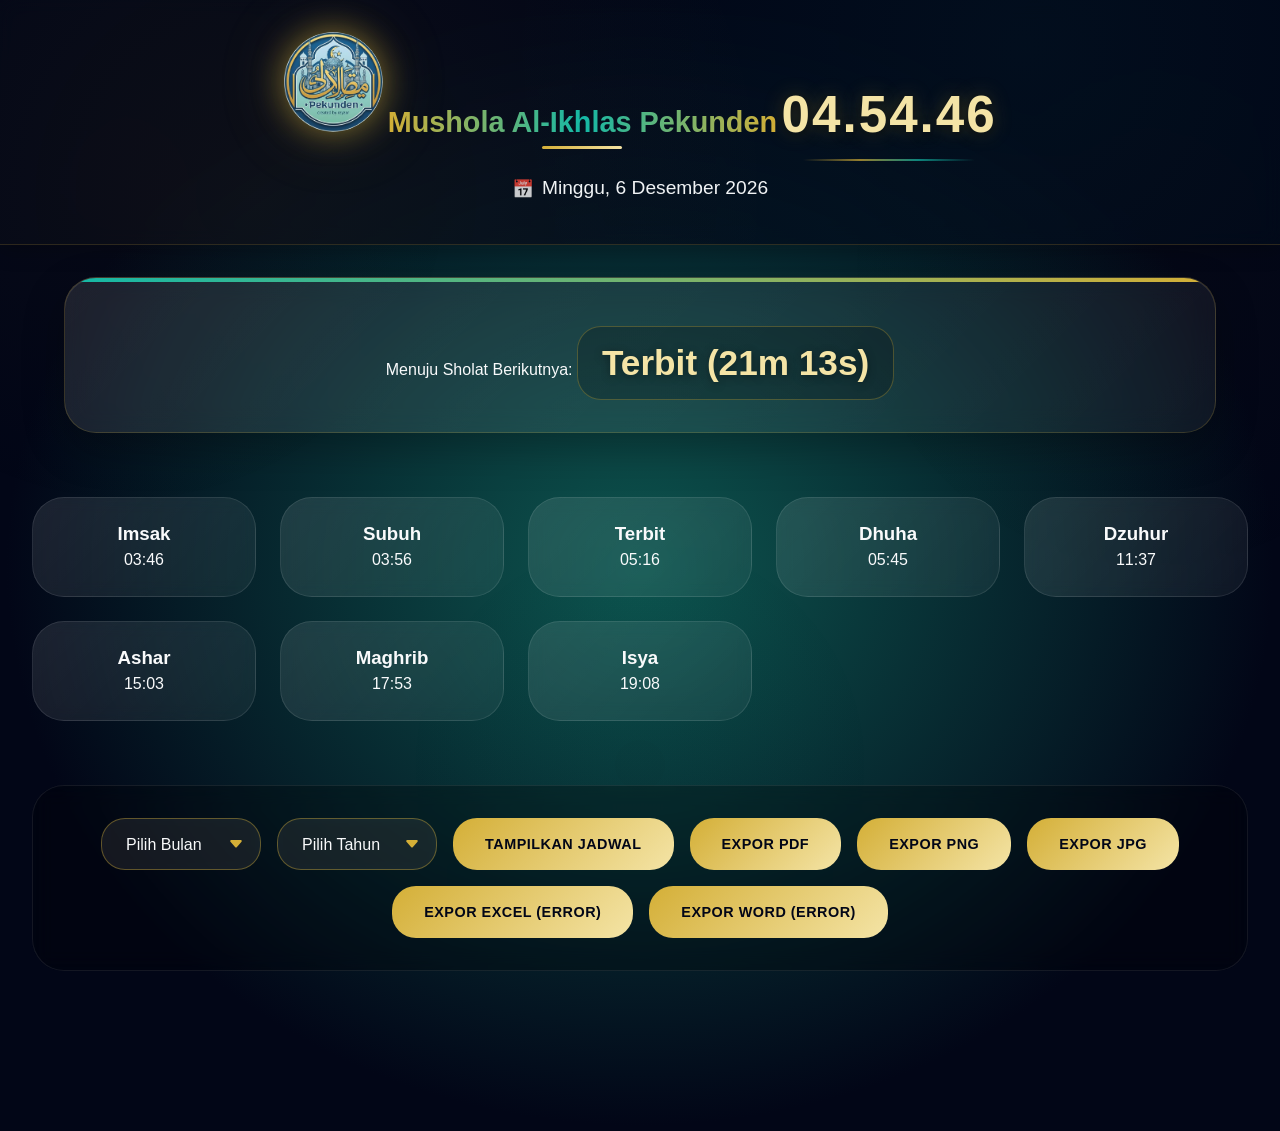
==== index.html @ 1446a77d "Jadwal Sholat by Reyzar" ====
<!DOCTYPE html>
<html lang="id">
<head>
  <meta charset="UTF-8">
  <meta name="viewport" content="width=device-width, initial-scale=1.0, viewport-fit=cover">
  <title>Jadwal Sholat • Mushola Al-Ikhlas Pekunden</title>
  <link rel="icon" href="assets/logo.png">
  <link rel="stylesheet" href="css/style.css">
  <link rel="stylesheet" href="css/export.css">
  <link rel="manifest" href="manifest.json">
</head>
<script src="js/gesture.js"></script>
<script src="js/interaction.js"></script>
<script src="js/device.js"></script>
<body>

<header>
  <img src="assets/logo.png" class="logo">
  <h1>Mushola Al-Ikhlas Pekunden</h1>
  <div id="clock"></div>
  <div id="date"></div>
  <div id="notifPrompt" class="notif-prompt hidden">
  <p>Aktifkan notifikasi adzan & Ramadhan?</p>
  <button onclick="requestNotif()">Aktifkan</button>
  </div>
  <div id="offlineBadge" class="offline hidden">
  ⚠️ Mode Offline Aktif
  </div>
</header>

<section id="countdown">
  Menuju Sholat Berikutnya: <span id="nextPrayer"></span>
</section>

<section id="todaySchedule" class="grid"></section>

<section class="actions">
  <select id="monthSelect"></select>
  <select id="yearSelect"></select>
  
  <button id="btnShow" disabled onclick="handleShow()">
  Tampilkan Jadwal
  </button>
  <button onclick="exportPDF()">Expor PDF</button>
  <button onclick="exportPNG()">Expor PNG</button>
  <button onclick="exportJPG()">Expor JPG</button>
  <button onclick="exportExcel()">Expor Excel (Error)</button>
  <button onclick="exportWord()">Expor Word (Error)</button>
</section>

<section id="monthlyTable"></section>
  <div id="monthlyTable"></div>

<script src="lib/html2canvas.min.js"></script>
<script src="lib/jspdf.umd.min.js"></script>
<script src="lib/xlsx.full.min.js"></script>
<script src="lib/docx.min.js"></script>

<script src="js/export.js"></script>
<script src="js/pwa.js"></script>
<script src="js/adzan.js"></script>
<script src="js/clock.js"></script>
<script src="js/schedule-today.js"></script>
<script src="js/countdown.js"></script>
<script src="js/highlight.js"></script>
<script src="js/schedule-month.js"></script>
<script src="js/notification.js"></script>
<script src="js/offline-storage.js"></script>

</body>
</html>
---- css/style.css ----
/* ============================================
   VARIABLES & RESET
============================================ */
:root {
  /* Color Palette - Islami & Elegant */
  --primary-color: #0f766e;
  --primary-dark: #0d554f;
  --primary-light: #14b8a6;
  --gold: #d4af37;
  --gold-light: #f4e4a6;
  --gold-dark: #b8941f;
  --white: #f9fafb;
  --off-white: #f0f3f5;
  --dark-bg: #020617;
  --card-bg: rgba(255, 255, 255, 0.08);
  --shadow: rgba(0, 0, 0, 0.25);
  --shadow-light: rgba(255, 255, 255, 0.05);
  
  /* Typography */
  --font-primary: 'Poppins', sans-serif;
  --font-arabic: 'Amiri', 'Scheherazade', serif;
  
  /* Border Radius */
  --radius-sm: 8px;
  --radius-md: 16px;
  --radius-lg: 24px;
  --radius-xl: 32px;
  --radius-round: 50%;
  
  /* Spacing */
  --space-xs: 4px;
  --space-sm: 8px;
  --space-md: 16px;
  --space-lg: 24px;
  --space-xl: 32px;
  --space-2xl: 48px;
  
  /* Transitions */
  --transition-fast: 0.2s ease;
  --transition-normal: 0.3s ease;
  --transition-slow: 0.5s ease;
  
  /* Gradients */
  --gradient-primary: linear-gradient(135deg, #0f766e 0%, #020617 100%);
  --gradient-gold: linear-gradient(135deg, #d4af37 0%, #f4e4a6 100%);
  --gradient-gold-reverse: linear-gradient(135deg, #f4e4a6 0%, #d4af37 100%);
  --gradient-card: linear-gradient(135deg, rgba(255,255,255,0.1) 0%, rgba(255,255,255,0.05) 100%);
  --gradient-clock: linear-gradient(135deg, rgba(20, 184, 166, 0.1) 0%, rgba(212, 175, 55, 0.1) 100%);
}

/* ============================================
   BASE STYLES & RESET
============================================ */
* {
  margin: 0;
  padding: 0;
  box-sizing: border-box;
}

html {
  scroll-behavior: smooth;
}

body {
  font-family: var(--font-primary);
  background: radial-gradient(ellipse at center, var(--primary-dark) 0%, var(--dark-bg) 70%);
  color: var(--white);
  min-height: 100vh;
  line-height: 1.6;
  padding-bottom: env(safe-area-inset-bottom);
  padding-top: env(safe-area-inset-top);
  touch-action: manipulation;
  overflow-x: hidden;
  position: relative;
}

/* Islamic Pattern Overlay */
body::before {
  content: "";
  position: fixed;
  top: 0;
  left: 0;
  width: 100%;
  height: 100%;
  background-image: 
    radial-gradient(circle at 10% 20%, rgba(212, 175, 55, 0.03) 0%, transparent 25%),
    radial-gradient(circle at 90% 30%, rgba(212, 175, 55, 0.02) 0%, transparent 25%),
    radial-gradient(circle at 50% 85%, rgba(20, 184, 166, 0.02) 0%, transparent 25%);
  pointer-events: none;
  z-index: -1;
}

/* ==============================
   PREMIUM SKELETON LOADER
============================== */

.skeleton-table {
  width: 100%;
  border-collapse: collapse;
}

.skeleton-table th,
.skeleton-table td {
  padding: 12px;
  border: 1px solid rgba(255,255,255,.08);
}

.skeleton {
  height: 14px;
  border-radius: 6px;
  background: linear-gradient(
    90deg,
    rgba(255,255,255,.08) 25%,
    rgba(255,255,255,.18) 37%,
    rgba(255,255,255,.08) 63%
  );
  background-size: 400% 100%;
  animation: shimmer 1.4s ease infinite;
}

@keyframes shimmer {
  0% { background-position: 100% 0 }
  100% { background-position: -100% 0 }
}

/* Fade-in data */
.fade-in {
  animation: fadeIn .6s ease forwards;
}

@keyframes fadeIn {
  from {
    opacity: 0;
    transform: translateY(6px);
  }
  to {
    opacity: 1;
    transform: translateY(0);
  }
}

.notif-prompt {
  position: fixed;
  bottom: 20px;
  left: 50%;
  transform: translateX(-50%);
  background: rgba(20, 30, 40, 0.95);
  color: #fff;
  padding: 14px 20px;
  border-radius: 14px;
  display: flex;
  align-items: center;
  gap: 12px;
  z-index: 9999;
  animation: slideUp .5s ease;
}

.notif-prompt button {
  background: gold;
  border: none;
  padding: 8px 14px;
  border-radius: 8px;
  cursor: pointer;
}

.hidden {
  display: none;
}

@keyframes slideUp {
  from {
    opacity: 0;
    transform: translate(-50%, 20px);
  }
  to {
    opacity: 1;
    transform: translate(-50%, 0);
  }
}

.offline {
  position: fixed;
  bottom: 20px;
  right: 20px;
  background: #dc2626;
  color: #fff;
  padding: 10px 16px;
  border-radius: 8px;
  font-weight: bold;
  z-index: 9999;
}
.hidden {
  display: none;
}

/* ============================================
   TYPOGRAPHY
============================================ */
h1, h2, h3, h4 {
  font-weight: 600;
  line-height: 1.3;
}

.arabic-text {
  font-family: var(--font-arabic);
  font-size: 1.4em;
  letter-spacing: 0;
}

/* ============================================
   HEADER STYLES
============================================ */
header {
  text-align: center;
  padding: var(--space-xl) var(--space-md);
  position: relative;
  background: rgba(2, 6, 23, 0.7);
  border-bottom: 1px solid rgba(212, 175, 55, 0.2);
  box-shadow: 0 4px 20px var(--shadow);
  backdrop-filter: blur(10px);
  -webkit-backdrop-filter: blur(10px);
  overflow: hidden;
}

/* Header Background Pattern */
header::before {
  content: "";
  position: absolute;
  top: 0;
  left: 0;
  width: 100%;
  height: 100%;
  background-image: 
    radial-gradient(circle at 20% 80%, rgba(212, 175, 55, 0.05) 0%, transparent 50%),
    radial-gradient(circle at 80% 20%, rgba(20, 184, 166, 0.05) 0%, transparent 50%);
  z-index: -1;
}

.logo-container {
  position: relative;
  display: inline-block;
  margin-bottom: var(--space-xl);
}

/* Logo Frame yang Simetris */
.logo-frame {
  width: 140px;
  height: 140px;
  margin: 0 auto var(--space-lg);
  position: relative;
  display: flex;
  align-items: center;
  justify-content: center;
  animation: float 6s ease-in-out infinite;
}

.logo-frame::before {
  content: "";
  position: absolute;
  inset: 0;
  border-radius: var(--radius-round);
  padding: 2px;
  background: linear-gradient(135deg, var(--gold), var(--primary-light), var(--gold));
  -webkit-mask: 
    linear-gradient(#fff 0 0) content-box, 
    linear-gradient(#fff 0 0);
  -webkit-mask-composite: xor;
  mask-composite: exclude;
  animation: rotate 20s linear infinite;
}

.logo-frame::after {
  content: "";
  font-family: "Font Awesome 6 Free";
  position: absolute;
  bottom: -10px;
  right: -10px;
  background: var(--gradient-gold);
  color: var(--dark-bg);
  width: 40px;
  height: 40px;
  border-radius: 50%;
  display: flex;
  align-items: center;
  justify-content: center;
  font-weight: 900;
  font-size: 18px;
  box-shadow: 0 4px 15px rgba(0, 0, 0, 0.3);
  z-index: 2;
}

/* Logo yang Simetris */
.logo {
  width: 100px;
  height: 100px;
  object-fit: contain;
  border-radius: var(--radius-round);
  filter: 
    drop-shadow(0 0 15px rgba(212, 175, 55, 0.5))
    drop-shadow(0 0 30px rgba(212, 175, 55, 0.2));
  position: relative;
  z-index: 1;
  transition: transform var(--transition-normal);
}

.logo:hover {
  transform: scale(1.05);
}

header h1 {
  font-size: 1.8rem;
  margin-bottom: var(--space-lg);
  background: linear-gradient(to right, var(--gold), var(--primary-light), var(--gold));
  -webkit-background-clip: text;
  -webkit-text-fill-color: transparent;
  background-clip: text;
  position: relative;
  display: inline-block;
  padding-bottom: var(--space-sm);
}

header h1::after {
  content: "";
  position: absolute;
  bottom: 0;
  left: 50%;
  transform: translateX(-50%);
  width: 80px;
  height: 3px;
  background: var(--gradient-gold);
  border-radius: 2px;
}

/* Clock & Date Container */
.time-container {
  display: inline-block;
  position: relative;
  margin: var(--space-lg) auto;
  padding: var(--space-lg);
  background: var(--gradient-clock);
  border-radius: var(--radius-xl);
  border: 1px solid rgba(212, 175, 55, 0.3);
  box-shadow: 
    0 10px 30px rgba(0, 0, 0, 0.3),
    inset 0 1px 0 rgba(255, 255, 255, 0.1),
    0 0 0 1px rgba(20, 184, 166, 0.1);
  backdrop-filter: blur(10px);
  -webkit-backdrop-filter: blur(10px);
  min-width: 300px;
  animation: glow 3s ease-in-out infinite;
}

.time-container::before {
  content: "";
  position: absolute;
  inset: -2px;
  border-radius: calc(var(--radius-xl) + 2px);
  padding: 2px;
  background: linear-gradient(45deg, 
    transparent 30%, 
    rgba(212, 175, 55, 0.3) 50%, 
    transparent 70%);
  -webkit-mask: 
    linear-gradient(#fff 0 0) content-box, 
    linear-gradient(#fff 0 0);
  -webkit-mask-composite: xor;
  mask-composite: exclude;
  animation: shine 4s linear infinite;
}

#clock {
  font-size: 3.2rem;
  font-weight: 800;
  letter-spacing: 2px;
  color: var(--gold-light);
  text-shadow: 
    0 2px 10px rgba(0, 0, 0, 0.5),
    0 0 20px rgba(212, 175, 55, 0.3);
  font-feature-settings: "tnum";
  position: relative;
  display: inline-block;
}

/* Digital Clock Effect */
#clock::after {
  content: "";
  position: absolute;
  bottom: -5px;
  left: 10%;
  width: 80%;
  height: 2px;
  background: linear-gradient(90deg, 
    transparent, 
    var(--gold), 
    var(--primary-light), 
    transparent);
  border-radius: 1px;
  opacity: 0.7;
}

.date-container {
  margin-top: var(--space-md);
  padding-top: var(--space-md);
  border-top: 1px solid rgba(212, 175, 55, 0.2);
  position: relative;
}

#date {
  font-size: 1.2rem;
  color: var(--off-white);
  font-weight: 500;
  display: flex;
  align-items: center;
  justify-content: center;
  gap: var(--space-sm);
  margin-bottom: var(--space-sm);
}

#date::before {
  content: "📅";
  font-size: 1.1rem;
  opacity: 0.8;
}

.hijri-date {
  font-size: 1rem;
  color: var(--gold-light);
  font-style: italic;
  display: flex;
  align-items: center;
  justify-content: center;
  gap: var(--space-sm);
  background: rgba(212, 175, 55, 0.1);
  padding: var(--space-xs) var(--space-md);
  border-radius: var(--radius-md);
  margin-top: var(--space-sm);
}

.hijri-date::before {
  content: "";
  font-family: "Font Awesome 6 Free";
  font-weight: 900;
  font-size: 0.9rem;
}

/* ============================================
   COUNTDOWN SECTION
============================================ */
#countdown {
  background: var(--gradient-card);
  margin: var(--space-xl) auto;
  padding: var(--space-xl);
  border-radius: var(--radius-xl);
  text-align: center;
  max-width: 90%;
  border: 1px solid rgba(212, 175, 55, 0.2);
  box-shadow: 
    0 15px 40px rgba(0, 0, 0, 0.25),
    inset 0 1px 0 rgba(255, 255, 255, 0.1);
  backdrop-filter: blur(12px);
  -webkit-backdrop-filter: blur(12px);
  position: relative;
  overflow: hidden;
  animation: slideUp 0.8s ease-out;
}

#countdown::before {
  content: "";
  position: absolute;
  top: 0;
  left: 0;
  width: 100%;
  height: 4px;
  background: linear-gradient(90deg, 
    var(--primary-light), 
    var(--gold), 
    var(--primary-light));
  background-size: 200% 100%;
  animation: shimmer 3s linear infinite;
}

#countdown span {
  display: block;
  font-size: 2.2rem;
  font-weight: 800;
  color: var(--gold-light);
  margin-top: var(--space-md);
  direction: ltr;
  text-shadow: 0 2px 8px rgba(0, 0, 0, 0.4);
  position: relative;
  display: inline-block;
  padding: var(--space-sm) var(--space-lg);
  background: rgba(0, 0, 0, 0.2);
  border-radius: var(--radius-lg);
  border: 1px solid rgba(212, 175, 55, 0.3);
}

/* ============================================
   TODAY SCHEDULE GRID
============================================ */
#todaySchedule {
  display: grid;
  gap: var(--space-lg);
  padding: var(--space-xl);
  max-width: 1400px;
  margin: 0 auto;
  animation: fadeIn 1s ease-out;
}

.card {
  background: var(--gradient-card);
  border-radius: var(--radius-xl);
  padding: var(--space-lg);
  text-align: center;
  border: 1px solid rgba(255, 255, 255, 0.1);
  transition: all var(--transition-normal);
  position: relative;
  overflow: hidden;
  backdrop-filter: blur(8px);
  -webkit-backdrop-filter: blur(8px);
  animation: cardAppear 0.6s ease-out;
  animation-fill-mode: backwards;
}

/* Stagger animation untuk card */
.card:nth-child(1) { animation-delay: 0.1s; }
.card:nth-child(2) { animation-delay: 0.2s; }
.card:nth-child(3) { animation-delay: 0.3s; }
.card:nth-child(4) { animation-delay: 0.4s; }
.card:nth-child(5) { animation-delay: 0.5s; }
.card:nth-child(6) { animation-delay: 0.6s; }

.card::before {
  content: "";
  position: absolute;
  top: 0;
  left: -100%;
  width: 100%;
  height: 100%;
  background: linear-gradient(90deg, 
    transparent, 
    rgba(255, 255, 255, 0.1), 
    transparent);
  transition: left 0.7s ease;
}

.card:hover::before {
  left: 100%;
}

.card:hover {
  transform: translateY(-10px) scale(1.02);
  border-color: rgba(212, 175, 55, 0.5);
  box-shadow: 
    0 20px 40px rgba(0, 0, 0, 0.4),
    0 0 30px rgba(212, 175, 55, 0.2);
}

.card.active {
  border: 2px solid var(--gold);
  box-shadow: 
    0 0 40px rgba(212, 175, 55, 0.6),
    inset 0 0 25px rgba(212, 175, 55, 0.15);
  background: linear-gradient(135deg, 
    rgba(212, 175, 55, 0.2) 0%, 
    rgba(20, 184, 166, 0.15) 100%);
  animation: pulse-gold 2s ease-in-out infinite;
  position: relative;
}

.card.active::after {
  content: "🕌";
  position: absolute;
  top: 10px;
  right: 10px;
  font-size: 1.2rem;
  opacity: 0.8;
  animation: bounce 2s ease-in-out infinite;
}

.prayer-name {
  font-size: 1.4rem;
  font-weight: 700;
  margin-bottom: var(--space-md);
  color: var(--gold-light);
  position: relative;
  display: inline-block;
  padding-bottom: var(--space-sm);
}

.prayer-name::after {
  content: "";
  position: absolute;
  bottom: 0;
  left: 50%;
  transform: translateX(-50%);
  width: 40px;
  height: 3px;
  background: var(--gradient-gold);
  border-radius: 2px;
}

.prayer-time {
  font-size: 2rem;
  font-weight: 800;
  color: var(--white);
  margin: var(--space-md) 0;
  text-shadow: 0 2px 8px rgba(0, 0, 0, 0.4);
  font-feature-settings: "tnum";
  position: relative;
}

.prayer-time::after {
  content: "🕋";
  position: absolute;
  right: -25px;
  top: 50%;
  transform: translateY(-50%);
  font-size: 1.2rem;
  opacity: 0.7;
}

.prayer-icon {
  font-size: 1.8rem;
  margin-bottom: var(--space-md);
  color: var(--primary-light);
  filter: drop-shadow(0 0 5px rgba(20, 184, 166, 0.5));
}

/* ============================================
   ACTIONS SECTION
============================================ */
.actions {
  display: flex;
  flex-wrap: wrap;
  gap: var(--space-md);
  justify-content: center;
  padding: var(--space-xl);
  background: rgba(0, 0, 0, 0.25);
  margin: var(--space-xl) auto;
  border-radius: var(--radius-xl);
  max-width: 95%;
  border: 1px solid rgba(255, 255, 255, 0.08);
  backdrop-filter: blur(10px);
  -webkit-backdrop-filter: blur(10px);
  animation: slideUp 0.8s ease-out 0.3s backwards;
}

select {
  background: rgba(255, 255, 255, 0.08);
  color: var(--white);
  border: 1px solid rgba(212, 175, 55, 0.4);
  border-radius: var(--radius-lg);
  padding: var(--space-md) var(--space-lg);
  font-size: 1rem;
  min-width: 160px;
  backdrop-filter: blur(5px);
  -webkit-backdrop-filter: blur(5px);
  transition: all var(--transition-normal);
  cursor: pointer;
  appearance: none;
  background-image: url("data:image/svg+xml,%3Csvg xmlns='http://www.w3.org/2000/svg' width='16' height='16' fill='%23d4af37' viewBox='0 0 16 16'%3E%3Cpath d='M7.247 11.14 2.451 5.658C1.885 5.013 2.345 4 3.204 4h9.592a1 1 0 0 1 .753 1.659l-4.796 5.48a1 1 0 0 1-1.506 0z'/%3E%3C/svg%3E");
  background-repeat: no-repeat;
  background-position: right var(--space-md) center;
  background-size: 16px;
  padding-right: var(--space-2xl);
}

select:focus {
  outline: none;
  border-color: var(--gold);
  box-shadow: 
    0 0 15px rgba(212, 175, 55, 0.4),
    inset 0 0 0 1px rgba(255, 255, 255, 0.1);
}

select option {
  background: var(--dark-bg);
  color: var(--white);
  padding: var(--space-md);
}

button {
  background: var(--gradient-gold);
  color: var(--dark-bg);
  border: none;
  border-radius: var(--radius-lg);
  padding: var(--space-md) var(--space-xl);
  font-size: 1rem;
  font-weight: 700;
  min-height: 52px;
  cursor: pointer;
  transition: all var(--transition-normal);
  display: inline-flex;
  align-items: center;
  justify-content: center;
  gap: var(--space-sm);
  position: relative;
  overflow: hidden;
  letter-spacing: 0.5px;
  text-transform: uppercase;
  font-size: 0.9rem;
}

button::before {
  content: "";
  position: absolute;
  top: 0;
  left: -100%;
  width: 100%;
  height: 100%;
  background: linear-gradient(90deg, 
    transparent, 
    rgba(255, 255, 255, 0.4), 
    transparent);
  transition: left 0.7s ease;
}

button:hover::before {
  left: 100%;
}

button:hover {
  transform: translateY(-4px);
  box-shadow: 
    0 15px 30px rgba(212, 175, 55, 0.4),
    0 5px 15px rgba(0, 0, 0, 0.2);
}

button:active {
  transform: translateY(-2px);
  transition: transform 0.1s;
}

.loading-box {
  padding: 40px;
  text-align: center;
  font-weight: 600;
  animation: pulse 1.2s infinite;
}

@keyframes pulse {
  0% { opacity: .4 }
  50% { opacity: 1 }
  100% { opacity: .4 }
}

.fade-in {
  animation: fadeIn .6s ease;
}

@keyframes fadeIn {
  from {
    opacity: 0;
    transform: translateY(8px);
  }
  to {
    opacity: 1;
    transform: translateY(0);
  }
}

/* ============================================
   MONTHLY TABLE
============================================ */
#monthlyTable {
  padding: var(--space-xl);
  max-width: 95%;
  margin: 0 auto;
  animation: fadeIn 1s ease-out 0.5s backwards;
}

table {
  width: 100%;
  border-collapse: separate;
  border-spacing: 0;
  background: rgba(255, 255, 255, 0.05);
  border-radius: var(--radius-xl);
  overflow: hidden;
  box-shadow: 
    0 20px 50px rgba(0, 0, 0, 0.3),
    inset 0 1px 0 rgba(255, 255, 255, 0.1);
  backdrop-filter: blur(12px);
  -webkit-backdrop-filter: blur(12px);
  border: 1px solid rgba(255, 255, 255, 0.15);
  position: relative;
}

table::before {
  content: "";
  position: absolute;
  top: -1px;
  left: -1px;
  right: -1px;
  bottom: -1px;
  background: linear-gradient(45deg, 
    transparent 30%, 
    rgba(212, 175, 55, 0.1) 50%, 
    transparent 70%);
  border-radius: calc(var(--radius-xl) + 1px);
  z-index: -1;
  animation: shimmer 6s linear infinite;
}

th {
  background: linear-gradient(to bottom, 
    rgba(15, 118, 110, 0.9), 
    rgba(13, 85, 79, 0.9));
  color: var(--white);
  font-weight: 700;
  padding: var(--space-lg);
  text-align: center;
  border-bottom: 3px solid var(--gold);
  position: sticky;
  top: 0;
  backdrop-filter: blur(10px);
  -webkit-backdrop-filter: blur(10px);
  text-transform: uppercase;
  letter-spacing: 1px;
  font-size: 0.9rem;
}

td {
  padding: var(--space-md);
  text-align: center;
  border-bottom: 1px solid rgba(255, 255, 255, 0.08);
  transition: all var(--transition-fast);
  position: relative;
}

td:hover {
  background-color: rgba(212, 175, 55, 0.15);
  transform: scale(1.05);
  z-index: 1;
  box-shadow: 0 5px 15px rgba(0, 0, 0, 0.2);
}

tr:last-child td {
  border-bottom: none;
}

.current-day {
  background: linear-gradient(135deg, 
    rgba(212, 175, 55, 0.25), 
    rgba(20, 184, 166, 0.15)) !important;
  font-weight: 800;
  color: var(--gold-light);
  position: relative;
}

.current-day::before {
  content: "";
  position: absolute;
  top: 2px;
  left: 2px;
  right: 2px;
  bottom: 2px;
  border: 2px solid var(--gold);
  border-radius: var(--radius-sm);
  pointer-events: none;
}

.current-day::after {
  content: "✨";
  position: absolute;
  top: -8px;
  right: -8px;
  font-size: 12px;
  animation: sparkle 2s ease-in-out infinite;
}

/* ============================================
   MODAL STYLES
============================================ */
.modal {
  position: fixed;
  inset: 0;
  background: rgba(0, 0, 0, 0.85);
  display: flex;
  align-items: center;
  justify-content: center;
  z-index: 1000;
  opacity: 0;
  visibility: hidden;
  transition: all var(--transition-normal);
  backdrop-filter: blur(8px);
  -webkit-backdrop-filter: blur(8px);
}

.modal.active {
  opacity: 1;
  visibility: visible;
}

.modal-content {
  background: linear-gradient(135deg, 
    rgba(2, 6, 23, 0.95), 
    rgba(13, 85, 79, 0.95));
  border-radius: var(--radius-xl);
  padding: var(--space-2xl);
  max-width: 90vw;
  max-height: 90vh;
  overflow: auto;
  border: 1px solid rgba(212, 175, 55, 0.4);
  box-shadow: 
    0 30px 80px rgba(0, 0, 0, 0.6),
    0 0 0 1px rgba(212, 175, 55, 0.2),
    inset 0 1px 0 rgba(255, 255, 255, 0.1);
  transform: scale(0.9) translateY(20px);
  transition: transform var(--transition-normal);
  position: relative;
}

.modal.active .modal-content {
  transform: scale(1) translateY(0);
}

.modal-close {
  position: absolute;
  top: 20px;
  right: 20px;
  background: rgba(212, 175, 55, 0.2);
  border: 1px solid rgba(212, 175, 55, 0.4);
  color: var(--gold-light);
  font-size: 1.5rem;
  cursor: pointer;
  width: 44px;
  height: 44px;
  display: flex;
  align-items: center;
  justify-content: center;
  border-radius: var(--radius-round);
  transition: all var(--transition-normal);
  backdrop-filter: blur(5px);
  -webkit-backdrop-filter: blur(5px);
}

.modal-close:hover {
  background: rgba(212, 175, 55, 0.4);
  transform: rotate(90deg);
  box-shadow: 0 5px 15px rgba(212, 175, 55, 0.3);
}

/* ============================================
   ANIMATIONS
============================================ */
@keyframes float {
  0%, 100% {
    transform: translateY(0px);
  }
  50% {
    transform: translateY(-15px);
  }
}

@keyframes rotate {
  0% {
    transform: rotate(0deg);
  }
  100% {
    transform: rotate(360deg);
  }
}

@keyframes glow {
  0%, 100% {
    box-shadow: 
      0 10px 30px rgba(0, 0, 0, 0.3),
      inset 0 1px 0 rgba(255, 255, 255, 0.1),
      0 0 0 1px rgba(20, 184, 166, 0.1);
  }
  50% {
    box-shadow: 
      0 10px 40px rgba(0, 0, 0, 0.4),
      inset 0 1px 0 rgba(255, 255, 255, 0.15),
      0 0 0 1px rgba(212, 175, 55, 0.2),
      0 0 30px rgba(212, 175, 55, 0.1);
  }
}

@keyframes shine {
  0% {
    background-position: -200% center;
  }
  100% {
    background-position: 200% center;
  }
}

@keyframes shimmer {
  0% {
    background-position: -200% center;
  }
  100% {
    background-position: 200% center;
  }
}

@keyframes pulse-gold {
  0%, 100% {
    box-shadow: 
      0 0 40px rgba(212, 175, 55, 0.6),
      inset 0 0 25px rgba(212, 175, 55, 0.15);
  }
  50% {
    box-shadow: 
      0 0 60px rgba(212, 175, 55, 0.8),
      inset 0 0 35px rgba(212, 175, 55, 0.25);
  }
}

@keyframes bounce {
  0%, 100% {
    transform: translateY(0);
  }
  50% {
    transform: translateY(-5px);
  }
}

@keyframes slideUp {
  from {
    opacity: 0;
    transform: translateY(30px);
  }
  to {
    opacity: 1;
    transform: translateY(0);
  }
}

@keyframes fadeIn {
  from {
    opacity: 0;
  }
  to {
    opacity: 1;
  }
}

@keyframes cardAppear {
  from {
    opacity: 0;
    transform: scale(0.9) translateY(20px);
  }
  to {
    opacity: 1;
    transform: scale(1) translateY(0);
  }
}

@keyframes sparkle {
  0%, 100% {
    opacity: 0.5;
    transform: scale(1);
  }
  50% {
    opacity: 1;
    transform: scale(1.3);
  }
}

.export-force table,
.export-force th,
.export-force td {
  color: #000 !important;
  opacity: 1 !important;
}

.export-force th {
  background: #0f766e !important;
  color: #ffffff !important;
}

.export-force tr {
  background: #ffffff !important;
}

/* ============================================
   RESPONSIVE DESIGN
============================================ */
@media (max-width: 768px) {
  #todaySchedule {
    grid-template-columns: repeat(2, 1fr);
    gap: var(--space-md);
    padding: var(--space-md);
  }
  
  #clock {
    font-size: 2.5rem;
    letter-spacing: 1px;
  }
  
  .time-container {
    min-width: 280px;
    padding: var(--space-md);
  }
  
  .actions {
    flex-direction: column;
    align-items: center;
    padding: var(--space-lg);
  }
  
  select, button {
    width: 100%;
    max-width: 320px;
  }
  
  table {
    font-size: 0.85rem;
  }
  
  th, td {
    padding: var(--space-sm);
  }
  
  .logo-frame {
    width: 120px;
    height: 120px;
  }
  
  .logo {
    width: 85px;
    height: 85px;
  }
}

@media (min-width: 769px) and (max-width: 1024px) {
  #todaySchedule {
    grid-template-columns: repeat(3, 1fr);
  }
  
  .card:nth-child(6) {
    grid-column: span 1;
  }
}

@media (min-width: 1025px) {
  #todaySchedule {
    grid-template-columns: repeat(5, 1fr);
  }
}

/* Untuk tampilan sangat kecil (mobile portrait) */
@media (max-width: 480px) {
  #todaySchedule {
    grid-template-columns: 1fr;
    padding: var(--space-md);
  }
  
  header {
    padding: var(--space-lg) var(--space-md);
  }
  
  .logo-frame {
    width: 100px;
    height: 100px;
  }
  
  .logo {
    width: 70px;
    height: 70px;
  }
  
  #clock {
    font-size: 2rem;
  }
  
  .time-container {
    min-width: 260px;
  }
  
  .prayer-time {
    font-size: 1.6rem;
  }
}

/* Untuk landscape mobile */
@media (max-height: 600px) and (orientation: landscape) {
  header {
    padding: var(--space-md);
  }
  
  .logo-frame {
    width: 90px;
    height: 90px;
    margin-bottom: var(--space-md);
  }
  
  .logo {
    width: 65px;
    height: 65px;
  }
  
  #clock {
    font-size: 2rem;
  }
  
  #todaySchedule {
    grid-template-columns: repeat(3, 1fr);
    padding: var(--space-md);
    gap: var(--space-sm);
  }
  
  .card {
    padding: var(--space-md);
  }
}

/* Dark mode preference */
@media (prefers-color-scheme: dark) {
  :root {
    --card-bg: rgba(0, 0, 0, 0.4);
  }
}

/* Reduce motion preference */
@media (prefers-reduced-motion: reduce) {
  *,
  *::before,
  *::after {
    animation-duration: 0.01ms !important;
    animation-iteration-count: 1 !important;
    transition-duration: 0.01ms !important;
  }
}

/* Print styles */
@media print {
  body {
    background: white !important;
    color: black !important;
  }
  
  .actions, #countdown, header::before, .time-container::before {
    display: none !important;
  }
  
  .logo-frame {
    filter: none !important;
  }
  
  table {
    box-shadow: none !important;
    border: 1px solid #ccc !important;
    background: white !important;
    color: black !important;
  }
  
  .current-day {
    background: #f0f0f0 !important;
    color: black !important;
  }
}
---- css/export.css ----
/* MODE EXPORT (PDF / IMAGE) */
.export-mode table {
  background: #ffffff !important;
}

.export-mode th {
  background: #0f766e !important;
  color: #ffffff !important;
  font-weight: bold;
}

.export-mode td {
  color: #000000 !important;
  background: #ffffff !important;
  opacity: 1 !important;
}

.export-mode * {
  text-shadow: none !important;
  filter: none !important;
}

/* ===============================
   RAMADHAN EXPORT MODE
================================ */
.export-mode.ramadhan th {
  background: linear-gradient(135deg, #064e3b, #0f766e) !important;
  color: #fef3c7 !important;
}

.export-mode.ramadhan td {
  color: #000000 !important;
}
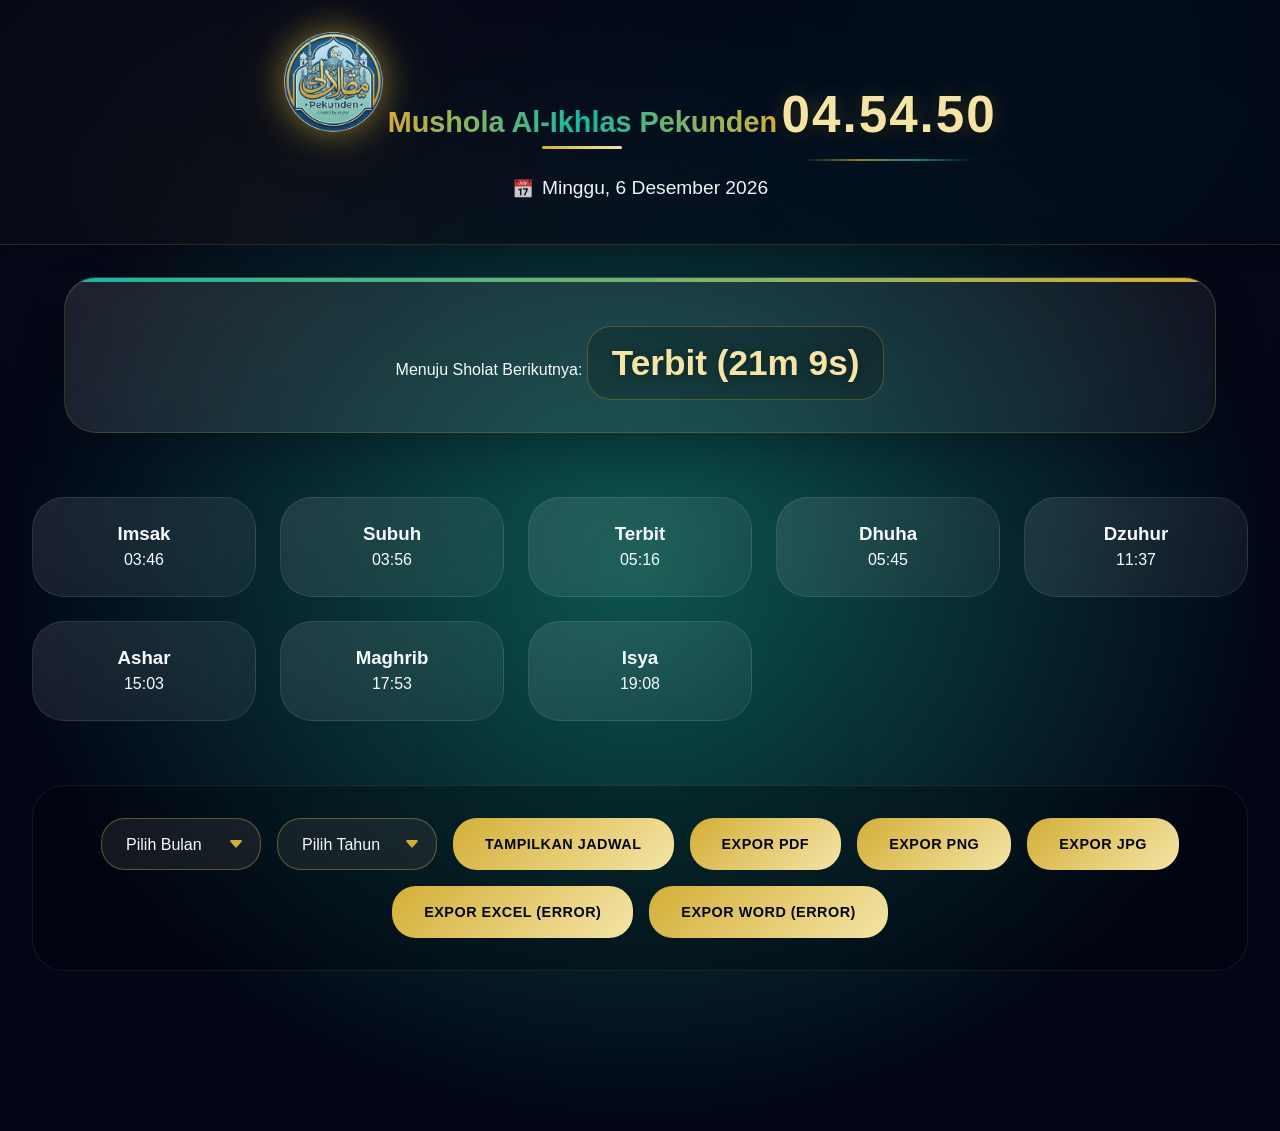
==== commit 9e07335b: "Jadwal Sholat by Reyzar" ====
--- a/index.html
+++ b/index.html
@@ -22,9 +22,6 @@
   <div id="notifPrompt" class="notif-prompt hidden">
   <p>Aktifkan notifikasi adzan & Ramadhan?</p>
   <button onclick="requestNotif()">Aktifkan</button>
-  </div>
-  <div id="offlineBadge" class="offline hidden">
-  ⚠️ Mode Offline Aktif
   </div>
 </header>
 
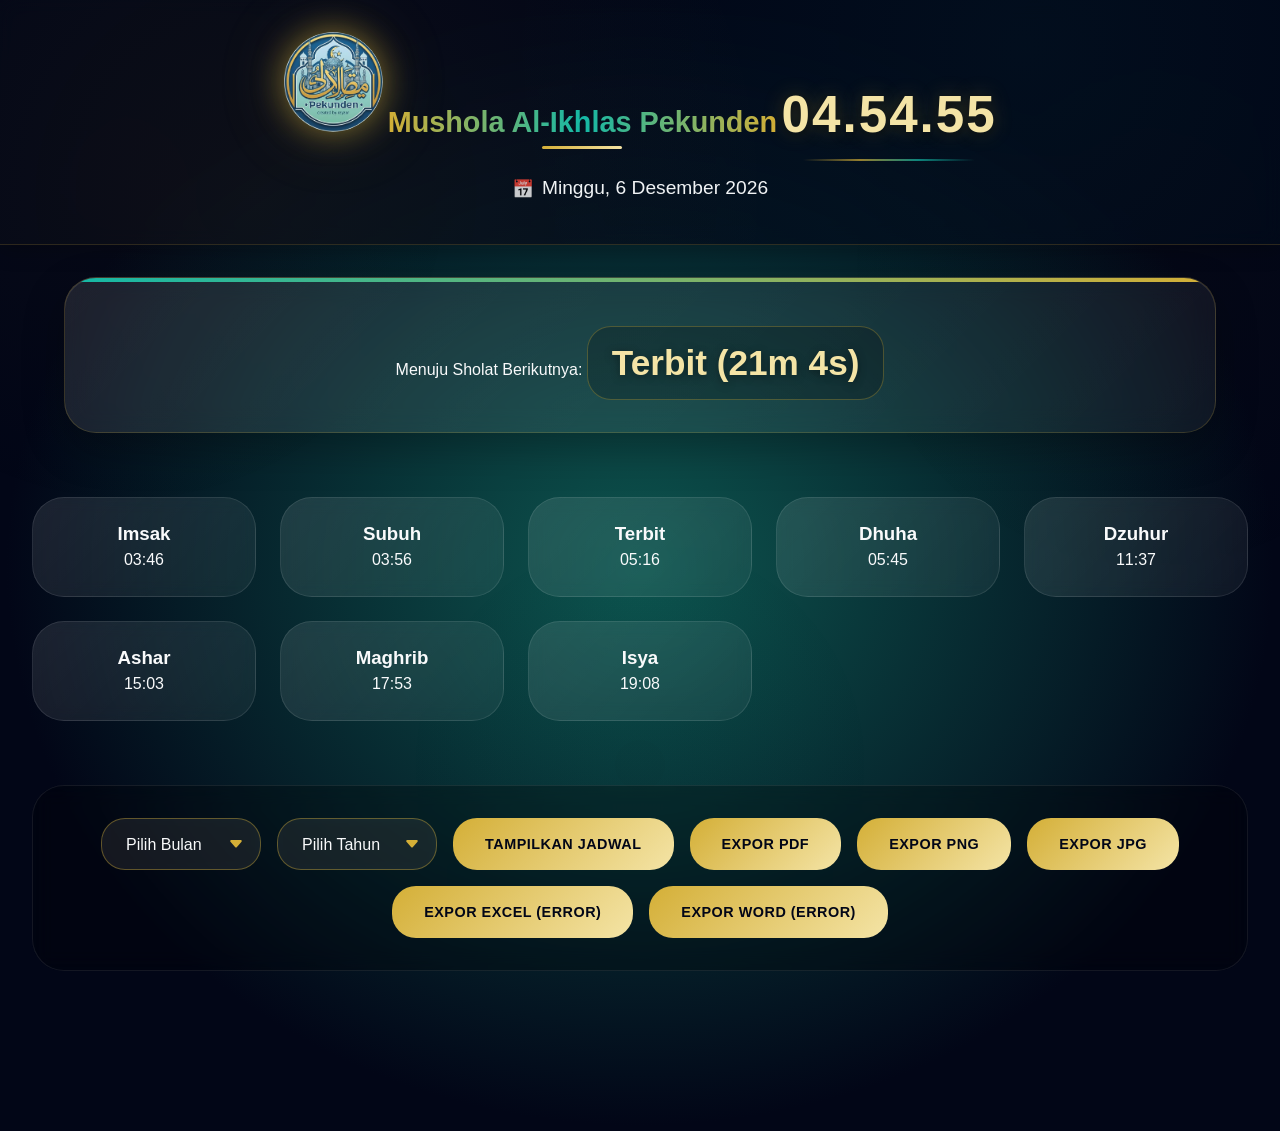
==== commit 709ac983: "Jadwal Sholat by Reyzar" ====
--- a/index.html
+++ b/index.html
@@ -62,7 +62,6 @@
 <script src="js/highlight.js"></script>
 <script src="js/schedule-month.js"></script>
 <script src="js/notification.js"></script>
-<script src="js/offline-storage.js"></script>
 
 </body>
 </html>
--- a/css/style.css
+++ b/css/style.css
@@ -176,21 +176,6 @@
     opacity: 1;
     transform: translate(-50%, 0);
   }
-}
-
-.offline {
-  position: fixed;
-  bottom: 20px;
-  right: 20px;
-  background: #dc2626;
-  color: #fff;
-  padding: 10px 16px;
-  border-radius: 8px;
-  font-weight: bold;
-  z-index: 9999;
-}
-.hidden {
-  display: none;
 }
 
 /* ============================================
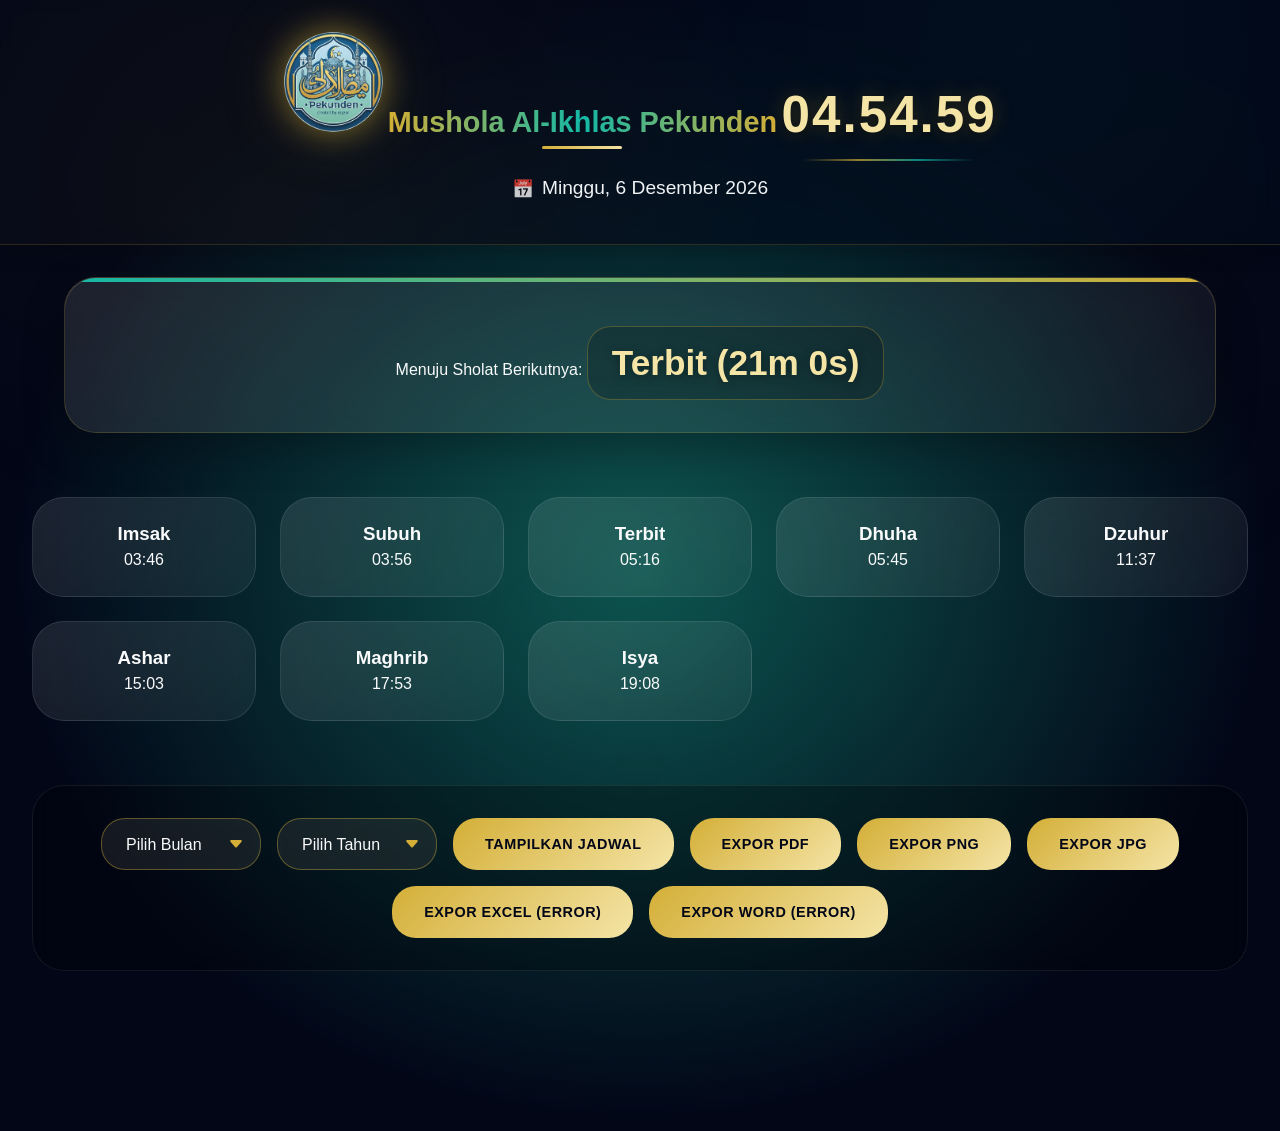
==== commit 84d17b9c: "Merge 9f5f40d3496fab9f1e3bc3a603e6d641cb47a116 into ea762ebacaba40ba61ab9c2f09d110abf4d84bb0" ====
--- a/index.html
+++ b/index.html
@@ -8,6 +8,11 @@
   <link rel="stylesheet" href="css/style.css">
   <link rel="stylesheet" href="css/export.css">
   <link rel="manifest" href="manifest.json">
+  <!-- Vercel Web Analytics -->
+  <script>
+    window.va = window.va || function () { (window.vaq = window.vaq || []).push(arguments); };
+  </script>
+  <script defer src="/_vercel/insights/script.js"></script>
 </head>
 <script src="js/gesture.js"></script>
 <script src="js/interaction.js"></script>
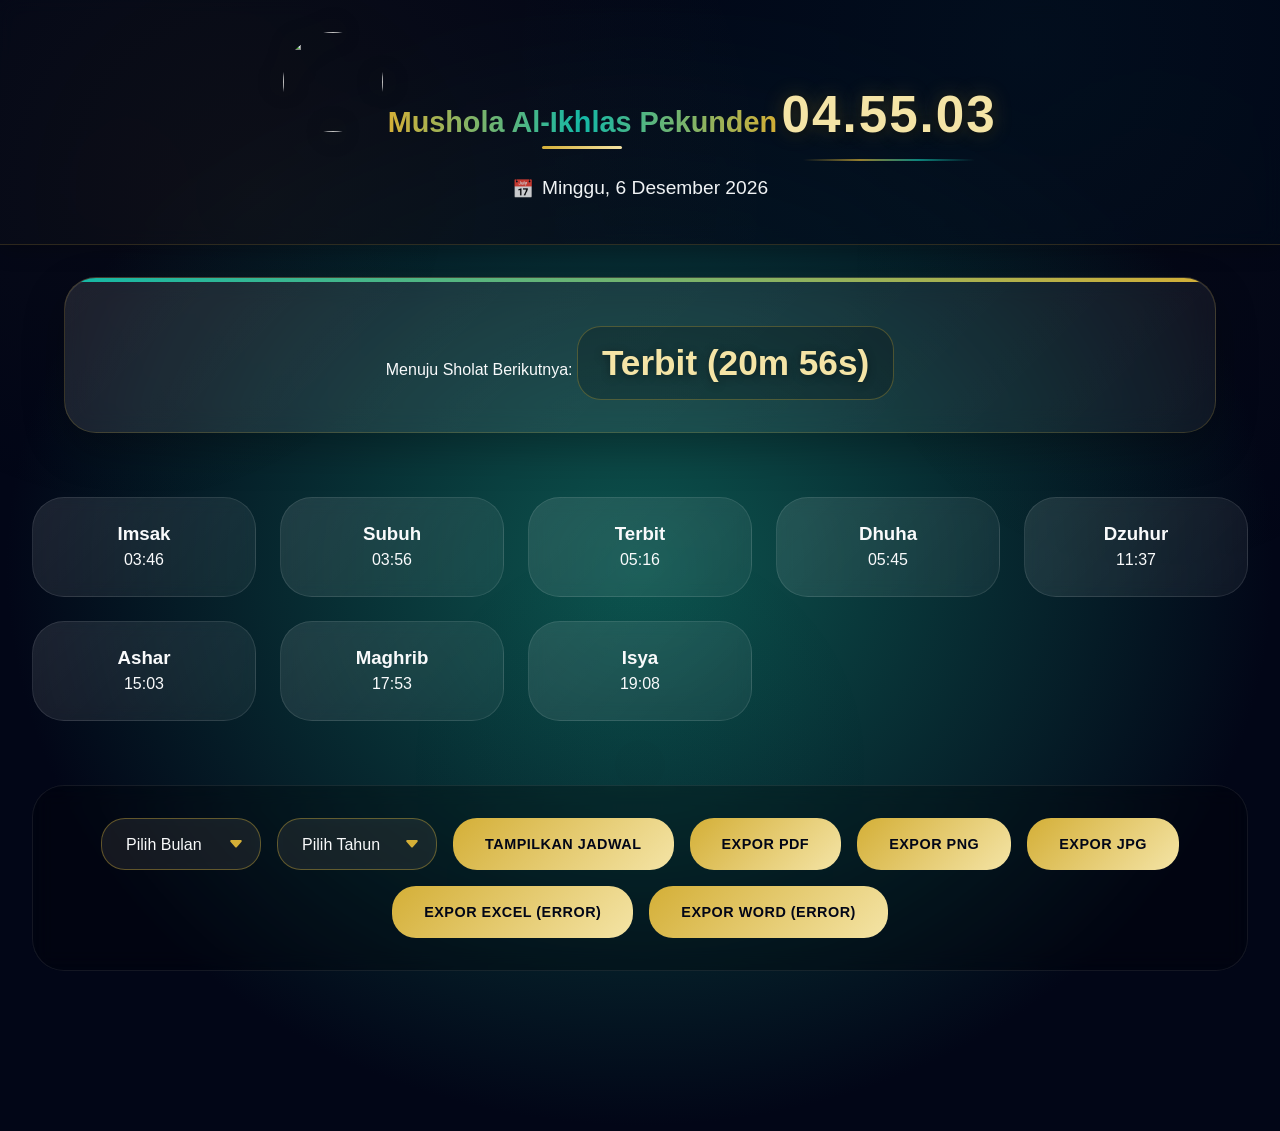
==== commit e100f97e: "Jadwal Sholat by Reyzar" ====
--- a/index.html
+++ b/index.html
@@ -4,15 +4,10 @@
   <meta charset="UTF-8">
   <meta name="viewport" content="width=device-width, initial-scale=1.0, viewport-fit=cover">
   <title>Jadwal Sholat • Mushola Al-Ikhlas Pekunden</title>
-  <link rel="icon" href="assets/logo.png">
+  <link rel="icon" href="assets/logo.svg">
   <link rel="stylesheet" href="css/style.css">
   <link rel="stylesheet" href="css/export.css">
   <link rel="manifest" href="manifest.json">
-  <!-- Vercel Web Analytics -->
-  <script>
-    window.va = window.va || function () { (window.vaq = window.vaq || []).push(arguments); };
-  </script>
-  <script defer src="/_vercel/insights/script.js"></script>
 </head>
 <script src="js/gesture.js"></script>
 <script src="js/interaction.js"></script>
@@ -20,7 +15,7 @@
 <body>
 
 <header>
-  <img src="assets/logo.png" class="logo">
+  <img src="assets/logo.svg" class="logo">
   <h1>Mushola Al-Ikhlas Pekunden</h1>
   <div id="clock"></div>
   <div id="date"></div>
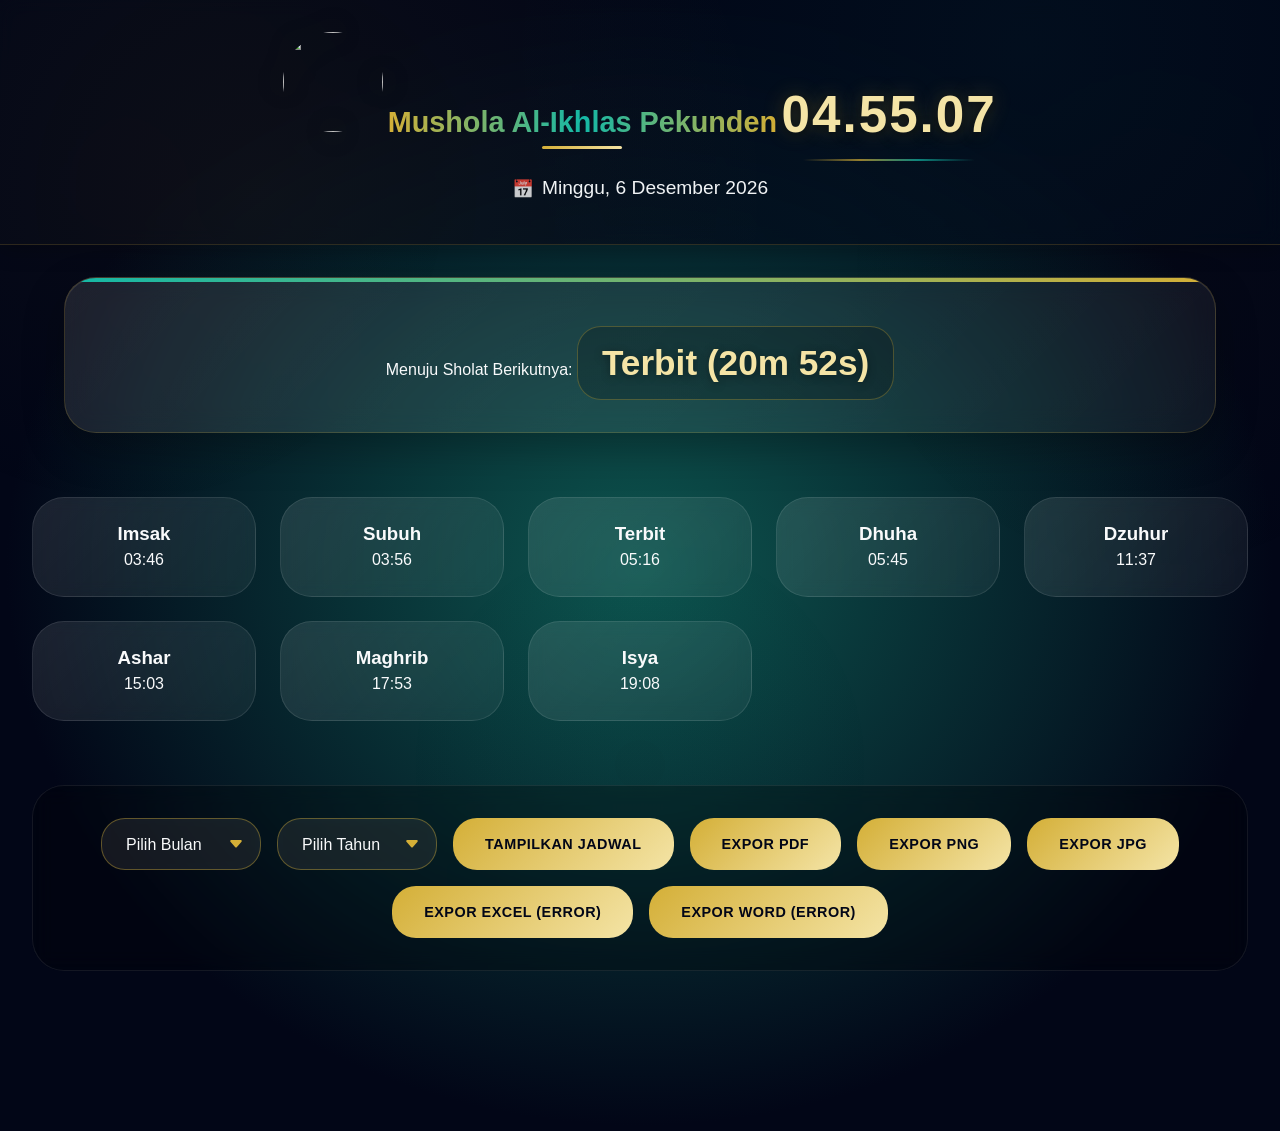
==== commit 9e648405: "Update favicon and logo image sources" ====
--- a/index.html
+++ b/index.html
@@ -4,7 +4,7 @@
   <meta charset="UTF-8">
   <meta name="viewport" content="width=device-width, initial-scale=1.0, viewport-fit=cover">
   <title>Jadwal Sholat • Mushola Al-Ikhlas Pekunden</title>
-  <link rel="icon" href="assets/logo.svg">
+  <link rel="icon" href="https://image.alikhlas.icu/maj5/FAVICON_ORANGE.svg">
   <link rel="stylesheet" href="css/style.css">
   <link rel="stylesheet" href="css/export.css">
   <link rel="manifest" href="manifest.json">
@@ -15,7 +15,7 @@
 <body>
 
 <header>
-  <img src="assets/logo.svg" class="logo">
+  <img src="https://image.alikhlas.icu/rUga/FAVICON_ORANGE_V2.svg" class="logo">
   <h1>Mushola Al-Ikhlas Pekunden</h1>
   <div id="clock"></div>
   <div id="date"></div>
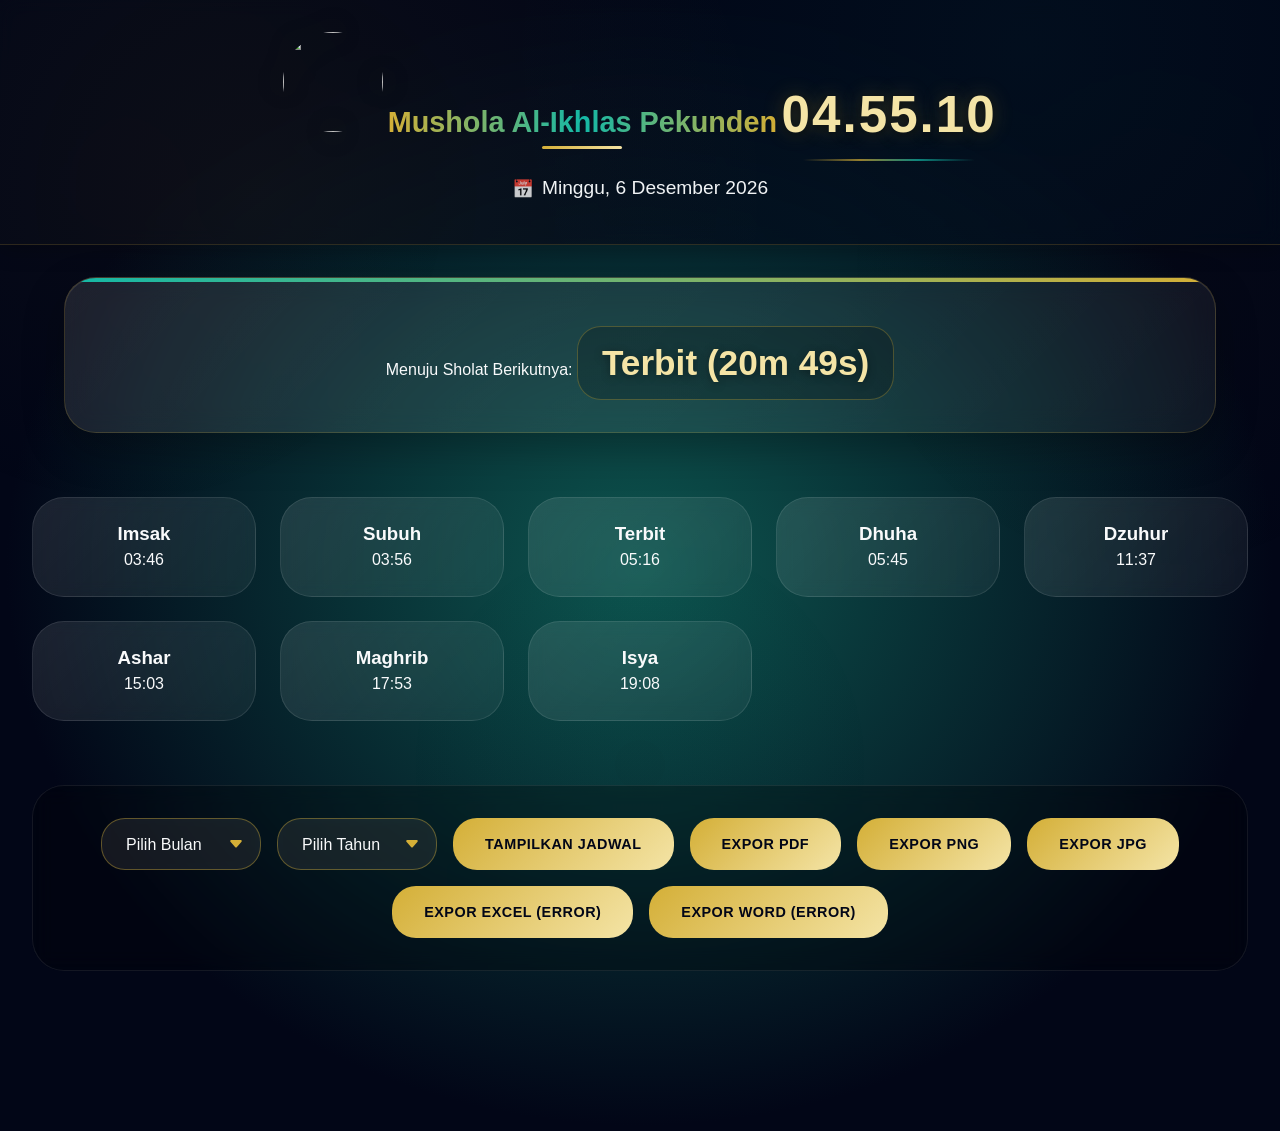
==== commit 230b7ea2: "Update logo image source in index.html" ====
--- a/index.html
+++ b/index.html
@@ -15,7 +15,7 @@
 <body>
 
 <header>
-  <img src="https://image.alikhlas.icu/rUga/FAVICON_ORANGE_V2.svg" class="logo">
+  <img src="https://image.alikhlas.icu/maj5/FAVICON_ORANGE.svg" class="logo">
   <h1>Mushola Al-Ikhlas Pekunden</h1>
   <div id="clock"></div>
   <div id="date"></div>
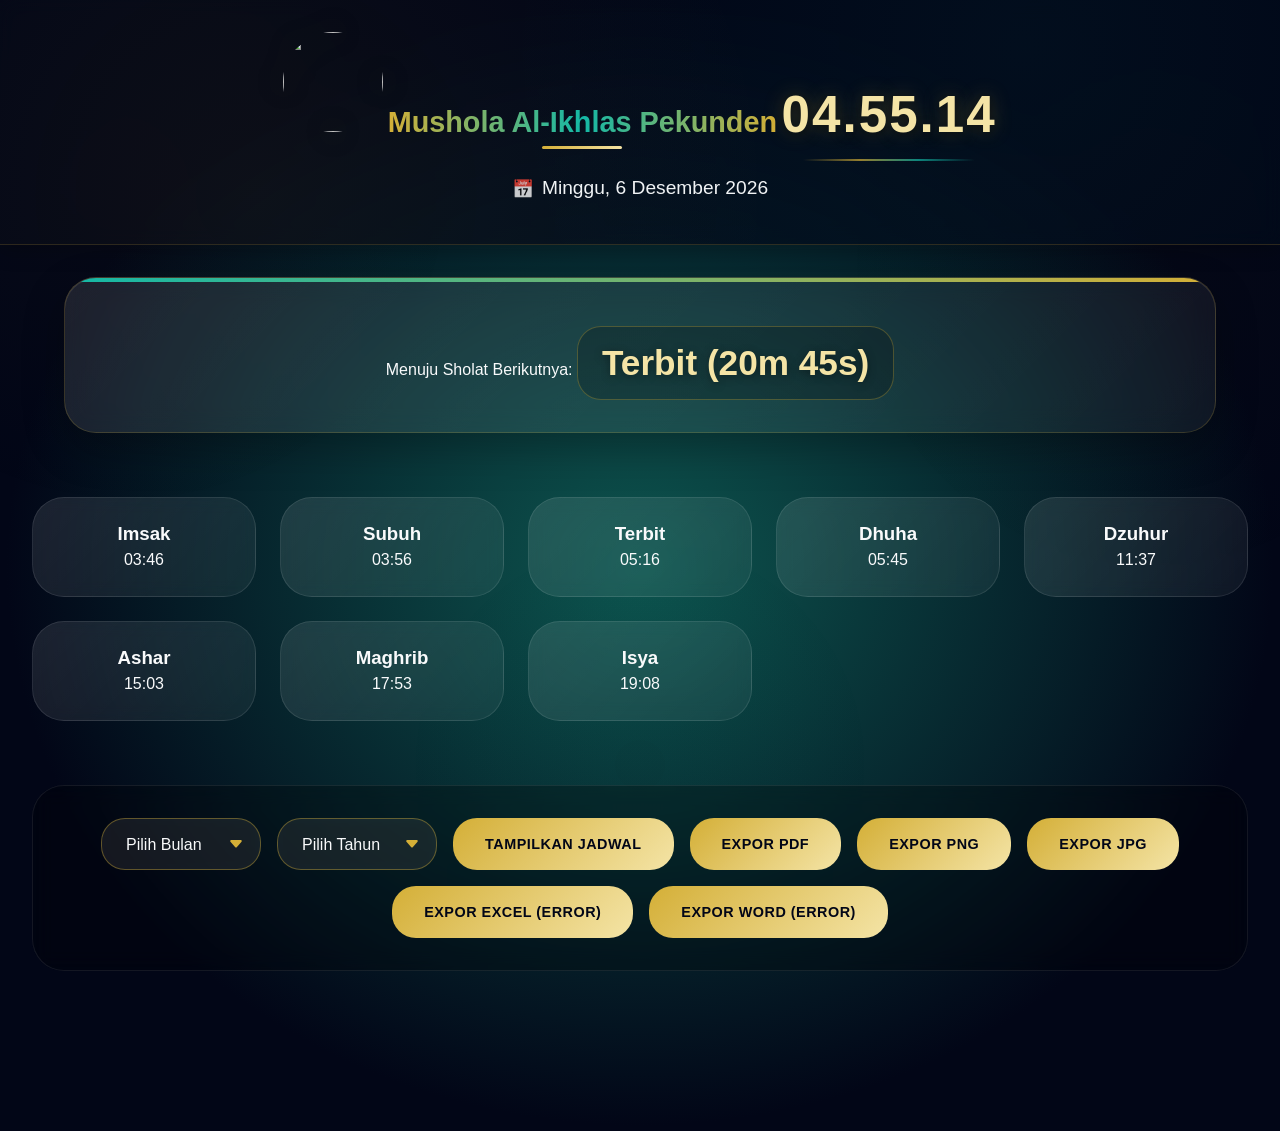
==== commit 94e9575e: "Merge 9f5f40d3496fab9f1e3bc3a603e6d641cb47a116 into 230b7ea2852c17518487b587a534f97b70a89192" ====
--- a/index.html
+++ b/index.html
@@ -8,6 +8,11 @@
   <link rel="stylesheet" href="css/style.css">
   <link rel="stylesheet" href="css/export.css">
   <link rel="manifest" href="manifest.json">
+  <!-- Vercel Web Analytics -->
+  <script>
+    window.va = window.va || function () { (window.vaq = window.vaq || []).push(arguments); };
+  </script>
+  <script defer src="/_vercel/insights/script.js"></script>
 </head>
 <script src="js/gesture.js"></script>
 <script src="js/interaction.js"></script>
